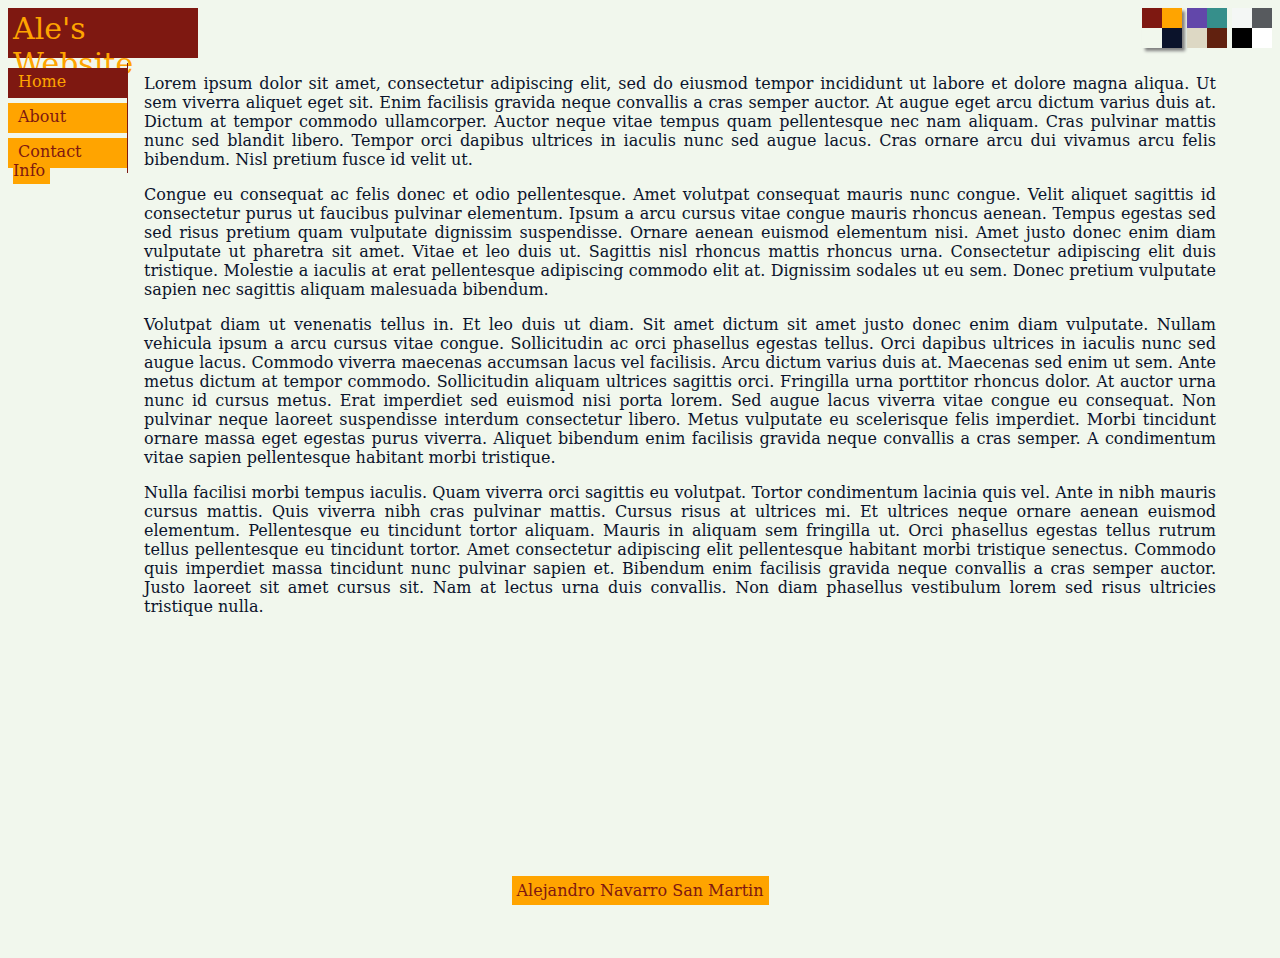
==== index.html @ 13869d69 "footer/iframe" ====
<!DOCTYPE html>
<html lang="en">
<head>
    <meta charset="UTF-8">
    <title>Alejandro's Website</title>
    <script type="text/javascript" src="https://ajax.googleapis.com/ajax/libs/jquery/3.6.1/jquery.min.js"></script>
    <link rel="stylesheet" href="style/style.css"/>

</head>
<body>
    <div class="container">
        <div class="header">
          <div class="header-logo">
            Ale's Website
          </div>

          <div class="header-settings">
            <button type="button" class="colors-button active" style="--theme-primary: #7E1811; --theme-secondary: #FFA400; --theme-bg: #F1F7ED; --theme-text: #0B132B;">
              <table cellspacing="0" cellpadding="0">
                <tr>
                  <th class="table--button" id="button1"></th>
                  <th class="table--button" id="button2"></th>
                </tr>
                <tr>
                  <th class="table--button" id="button3"></th>
                  <th class="table--button" id="button4"></th>
                </tr>
              </table>
            </button>
            <button type="button" class="colors-button" style="--theme-primary: #6247AA; --theme-secondary: #368F8B; --theme-bg: #DDD8C4; --theme-text: #61210F;">
              <table cellspacing="0" cellpadding="0">
                <tr>
                  <th class="table--button" id="button1"></th>
                  <th class="table--button" id="button2"></th>
                </tr>
                <tr>
                  <th class="table--button" id="button3"></th>
                  <th class="table--button" id="button4"></th>
                </tr>
              </table>
            </button>
            <button type="button" class="colors-button" style="--theme-primary: #F4F7F5; --theme-secondary: #575A5E; --theme-bg: #000; --theme-text: #fff;">
              <table cellspacing="0" cellpadding="0">
                <tr>
                  <th class="table--button" id="button1"></th>
                  <th class="table--button" id="button2"></th>
                </tr>
                <tr>
                  <th class="table--button" id="button3"></th>
                  <th class="table--button" id="button4"></th>
                </tr>
              </table>
            </button>
          </div>
        </div>  
        <div class="nav">
          <ul class="nav-links">
            <li class="nav-links--link active">
              <a class="nav-links--link active" href="home.html" target="iframe_window">Home</a></p>
            </li>
            <li class="nav-links--link">
              <a class="nav-links--link" href="about.html" target="iframe_window">About</a></p>
            </li>
            <li class="nav-links--link">
              <a class="nav-links--link" href="contact.html" target="iframe_window">Contact Info</a></p>
            </li>
          </ul>
        </div>
          <table style="width:100%" class="table-frame">
            <tr>
                <td>
                    <iframe src="home.html" name="iframe_window" scrolling="no" seamless></iframe>                     
                </td>
          </table>
        <div class="footer">
          <span class="footer-note">
                Alejandro Navarro San Martin
              </span>
        </div>
      </div>
      <script type="text/javascript" src="Js/project.js"></script>
</body>
</html>
---- style/style.css ----
:root {
    --primary-color: #7E1811;
    --secondary-color: #FFA400;
    --bg-color: #F1F7ED;
    --text-color: #0B132B;
    
    --theme-primary: #e0e0e0;
    --theme-secondary: #9e9e9e;
    --theme-third: #505050;
    --theme-fourth: #492e2e;
  }
  
  body {
    font-family: "Segoe UI", "Serif", "Verdana", "Arial";
    background-color: var(--bg-color);
    color: var(--text-color);
  }
  
  iframe {
    margin: 0;
    padding: 0;
    margin-top: -60px;
    border: 0;
    height: 100%;
    width: 85%;
    position: absolute;
  }

  .container {
    display: grid;
    grid-template-columns: 120px 1fr;
    grid-template-rows: 50px 1fr 30px;
    grid-gap: 5px;
  }
  
  .header {
    grid-row: 1;
    grid-column: 1 / 3;

  }
  
  .nav {
    grid-column: 1;
    grid-row: 2;
    border-right: 1px solid var(--primary-color);
  }
  
  .content {
    grid-column: 2;
    grid-row: 2;
  }

  .content-iframe {
    grid-column: 2;
    grid-row: 2;
    padding: 0;
    text-align: justify;
  }
  
  .content-frame {
    grid-column: 2;
    grid-row: 2;
    padding: 10px;
  }

  .footer {
    grid-row: 3;
    grid-column: 1 / 3;
    text-align: center;
    position: absolute;
    bottom: 0;
    margin-right: auto;
    margin-left: auto;
    left: 0px;
    right: 0px;
  }
  
  
  .header-logo {
    float: left;
    width: 190px;
    background-color: var(--primary-color);
    height: 50px;
    color: var(--secondary-color);
    font-size: 30px;
    padding: 3px 5px;
    box-sizing: border-box;
  }
  
  .header-settings {
    float: right;
    height: 50px;
  }
  
  .nav-links {
    list-style: none;
    margin: 5px 0 0 0;
    padding: 0;
  }
  
  .nav-links--link {
    color: var(--primary-color);
    background-color: var(--secondary-color);
    width: 100%;
    height: 30px;
    margin: 0 0 5px 0;
    padding: 4px 5px;
    box-sizing: border-box;
    cursor: pointer;
    text-decoration: none;
  }
  
  .nav-links--link.active,
  .nav-links--link:hover {
    background-color: var(--primary-color);
    color: var(--secondary-color);
    text-decoration: none;
  }

  .nav-links--link:visited {
    color: inherit;
    background-color: inherit;
  }

  
  .footer-note {
    color: var(--primary-color);
    background-color: var(--secondary-color);
    padding: 5px;;
  }

  .table--button {
    height: 20px;
    width: 20px;
  }
  
  #button1{
    background-color: var(--theme-primary);
  }

  #button2{
    background-color: var(--theme-secondary);
  }
  
  #button3{
    background-color: var(--theme-bg);
  }

  #button4{
    background-color: var(--theme-text);
  }

  .colors-button {
    margin: 0;
    padding: 0;
    border: none;
    width: 40px;
    height: 40px;
  }

  .colors-button:hover{
    box-shadow: 2px 2px 2px gray;
  }

  .colors-button.active{
    box-shadow: 3px 3px 3px gray;
  }
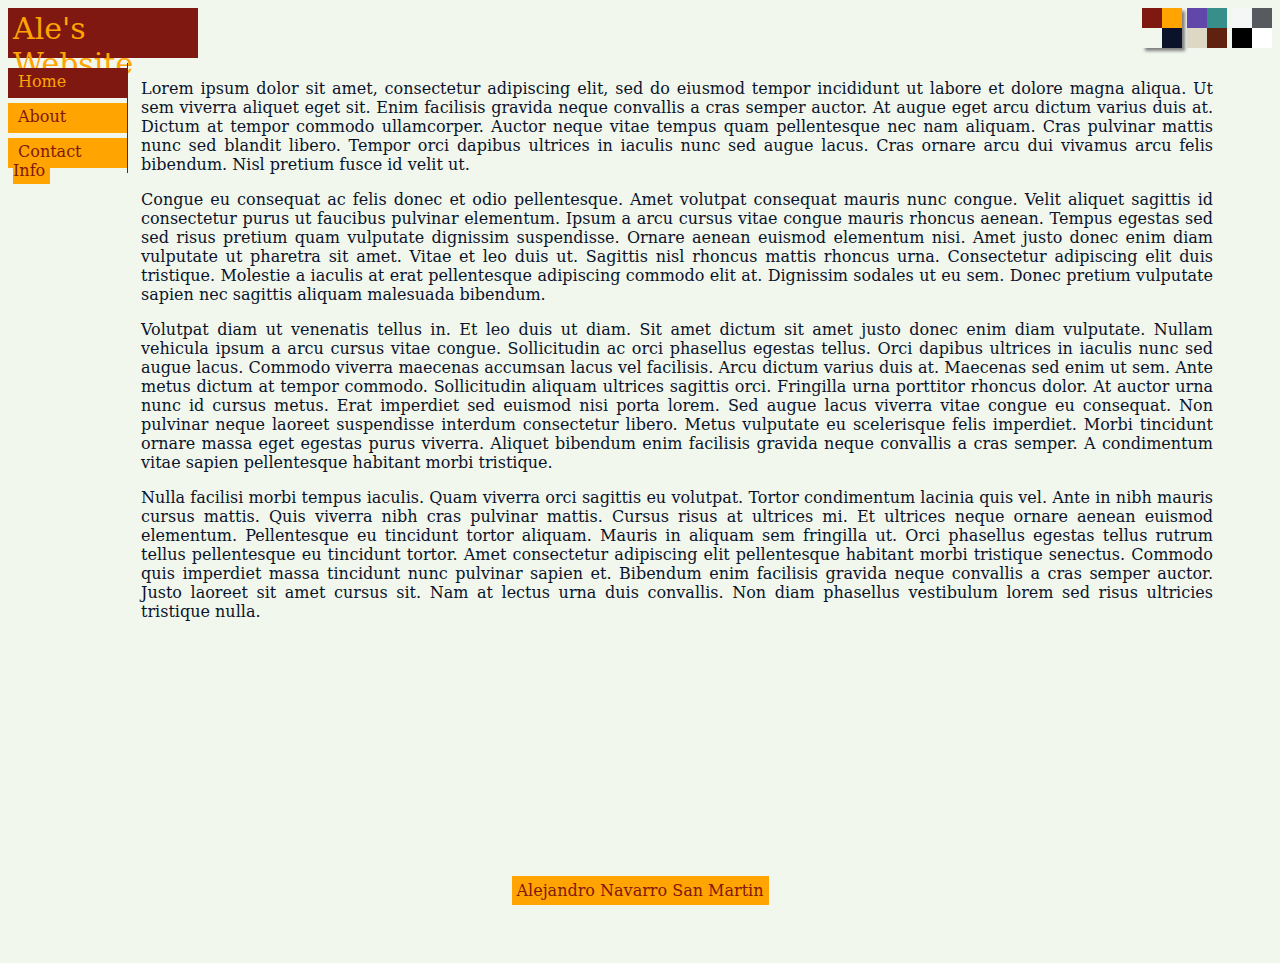
==== commit 8c2eaaa7: "update" ====
--- a/index.html
+++ b/index.html
@@ -56,22 +56,19 @@
         <div class="nav">
           <ul class="nav-links">
             <li class="nav-links--link active">
-              <a class="nav-links--link active" href="home.html" target="iframe_window">Home</a></p>
+              <a class="nav-links--link active" href="contents/home.html" target="iframe_1">Home</a></p>
             </li>
             <li class="nav-links--link">
-              <a class="nav-links--link" href="about.html" target="iframe_window">About</a></p>
+              <a class="nav-links--link" href="contents/about.html" target="iframe_1">About</a></p>
             </li>
             <li class="nav-links--link">
-              <a class="nav-links--link" href="contact.html" target="iframe_window">Contact Info</a></p>
+              <a class="nav-links--link" href="contents/contact.html" target="iframe_1">Contact Info</a></p>
             </li>
           </ul>
         </div>
-          <table style="width:100%" class="table-frame">
-            <tr>
-                <td>
-                    <iframe src="home.html" name="iframe_window" scrolling="no" seamless></iframe>                     
-                </td>
-          </table>
+        <div  id="iframe_test">
+          <iframe src="contents/home.html" name="iframe_1" scrolling="no" seamless id="iframe_1"></iframe>         
+        </div>
         <div class="footer">
           <span class="footer-note">
                 Alejandro Navarro San Martin
--- a/style/style.css
+++ b/style/style.css
@@ -19,13 +19,15 @@
   iframe {
     margin: 0;
     padding: 0;
-    margin-top: -60px;
     border: 0;
     height: 100%;
     width: 85%;
     position: absolute;
   }
 
+  #iframe_test{
+    margin-top: 0;
+  }
   .container {
     display: grid;
     grid-template-columns: 120px 1fr;
@@ -133,7 +135,23 @@
     height: 20px;
     width: 20px;
   }
-  
+
+  .colors-button {
+    margin: 0;
+    padding: 0;
+    border: none;
+    width: 40px;
+    height: 40px;
+  }
+
+  .colors-button:hover{
+    box-shadow: 2px 2px 2px gray;
+  }
+
+  .colors-button.active{
+    box-shadow: 3px 3px 3px gray;
+  }
+
   #button1{
     background-color: var(--theme-primary);
   }
@@ -150,18 +168,6 @@
     background-color: var(--theme-text);
   }
 
-  .colors-button {
-    margin: 0;
-    padding: 0;
-    border: none;
-    width: 40px;
-    height: 40px;
-  }
-
-  .colors-button:hover{
-    box-shadow: 2px 2px 2px gray;
-  }
-
-  .colors-button.active{
-    box-shadow: 3px 3px 3px gray;
+  #test{
+    color: var(--text-color);
   }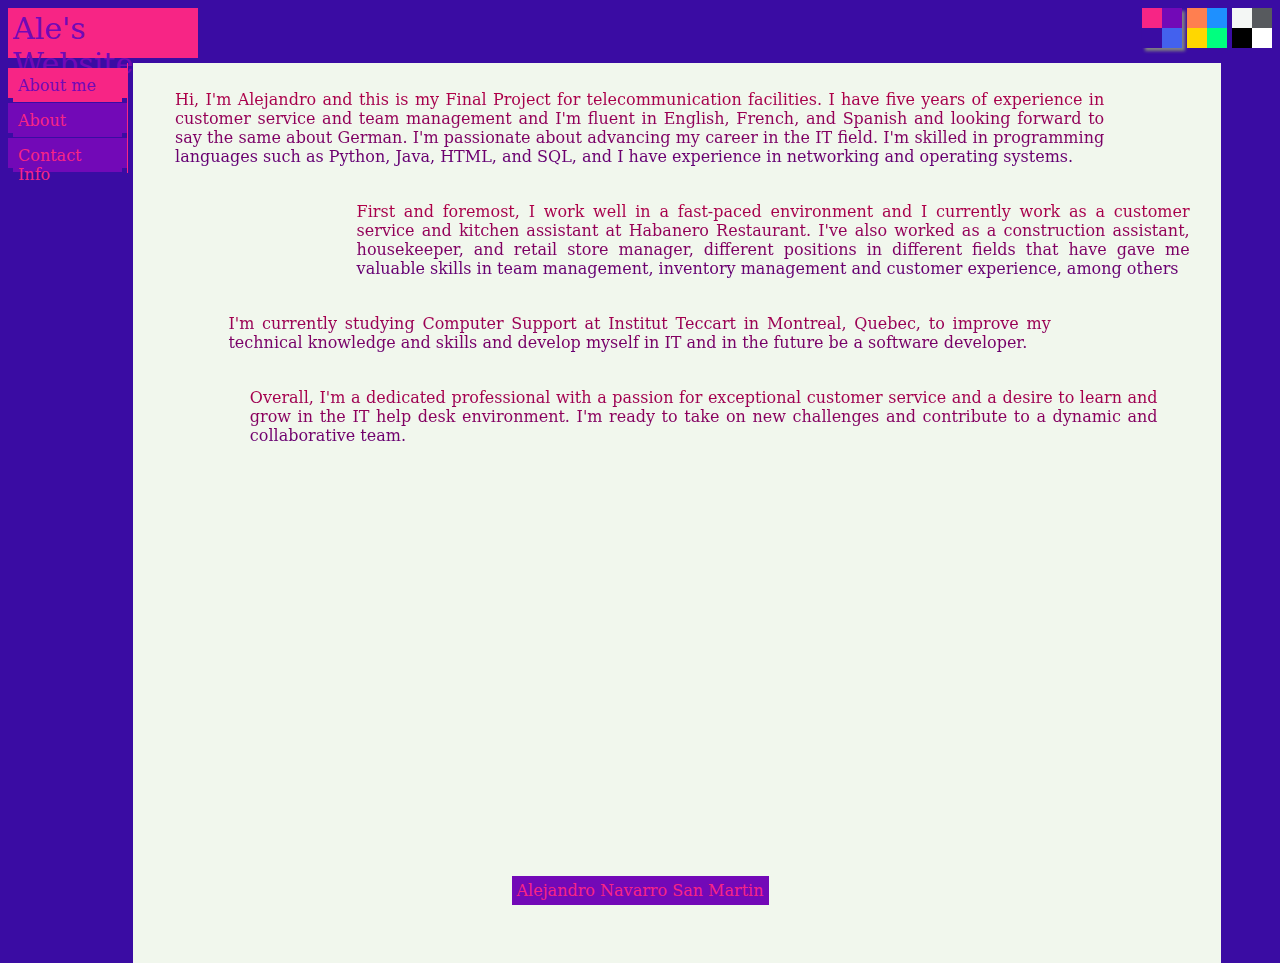
==== commit 0795ff96: "Main changes" ====
--- a/index.html
+++ b/index.html
@@ -5,7 +5,6 @@
     <title>Alejandro's Website</title>
     <script type="text/javascript" src="https://ajax.googleapis.com/ajax/libs/jquery/3.6.1/jquery.min.js"></script>
     <link rel="stylesheet" href="style/style.css"/>
-
 </head>
 <body>
     <div class="container">
@@ -15,7 +14,7 @@
           </div>
 
           <div class="header-settings">
-            <button type="button" class="colors-button active" style="--theme-primary: #7E1811; --theme-secondary: #FFA400; --theme-bg: #F1F7ED; --theme-text: #0B132B;">
+            <button type="button" class="colors-button active" id="button-color" style="--theme-primary: #F72585; --theme-secondary: #7209B7; --theme-bg: #3A0CA3; --theme-text: #4361EE;">
               <table cellspacing="0" cellpadding="0">
                 <tr>
                   <th class="table--button" id="button1"></th>
@@ -27,7 +26,7 @@
                 </tr>
               </table>
             </button>
-            <button type="button" class="colors-button" style="--theme-primary: #6247AA; --theme-secondary: #368F8B; --theme-bg: #DDD8C4; --theme-text: #61210F;">
+            <button type="button" class="colors-button" style="--theme-primary: #FF7F50; --theme-secondary: #1E90FF; --theme-bg: #FFD700; --theme-text: #00FF7F;">
               <table cellspacing="0" cellpadding="0">
                 <tr>
                   <th class="table--button" id="button1"></th>
@@ -56,7 +55,7 @@
         <div class="nav">
           <ul class="nav-links">
             <li class="nav-links--link active">
-              <a class="nav-links--link active" href="contents/home.html" target="iframe_1">Home</a></p>
+              <a class="nav-links--link active" href="contents/aboutme.html" target="iframe_1">About me</a></p>
             </li>
             <li class="nav-links--link">
               <a class="nav-links--link" href="contents/about.html" target="iframe_1">About</a></p>
@@ -66,9 +65,9 @@
             </li>
           </ul>
         </div>
-        <div  id="iframe_test">
-          <iframe src="contents/home.html" name="iframe_1" scrolling="no" seamless id="iframe_1"></iframe>         
-        </div>
+      <div id="iframe_test">
+        <iframe src="contents/aboutme.html" name="iframe_1" scrolling="no" seamless id="iframe_1" allow-same-origin></iframe>
+      </div>
         <div class="footer">
           <span class="footer-note">
                 Alejandro Navarro San Martin
--- a/style/style.css
+++ b/style/style.css
@@ -1,13 +1,13 @@
 :root {
-    --primary-color: #7E1811;
-    --secondary-color: #FFA400;
-    --bg-color: #F1F7ED;
+    --primary-color: #F72585;
+    --secondary-color: #7209B7;
+    --bg-color: #3A0CA3;
     --text-color: #0B132B;
     
     --theme-primary: #e0e0e0;
     --theme-secondary: #9e9e9e;
     --theme-third: #505050;
-    --theme-fourth: #492e2e;
+    --theme-fourth: #4361EE;
   }
   
   body {
@@ -103,6 +103,7 @@
   .nav-links--link {
     color: var(--primary-color);
     background-color: var(--secondary-color);
+    display: block;
     width: 100%;
     height: 30px;
     margin: 0 0 5px 0;
@@ -117,6 +118,44 @@
     background-color: var(--primary-color);
     color: var(--secondary-color);
     text-decoration: none;
+    position: relative;
+    animation: glitch 1s;
+  }
+
+  @keyframes glitch {
+    0% {
+      transform: translate(0, 0);
+    }
+    25% {
+      transform: translate(-5px, 5px);
+    }
+    50% {
+      transform: translate(5px, -5px);
+    }
+    75% {
+      transform: translate(-5px, 0);
+    }
+    100% {
+      transform: translate(0, 0);
+    }
+  }
+  
+  @keyframes glitch-text {
+    0% {
+      clip: rect(0, auto, auto, 0);
+    }
+    25% {
+      clip: rect(5px, auto, auto, 0);
+    }
+    50% {
+      clip: rect(10px, auto, auto, 0);
+    }
+    75% {
+      clip: rect(15px, auto, auto, 0);
+    }
+    100% {
+      clip: rect(20px, auto, auto, 0);
+    }
   }
 
   .nav-links--link:visited {
@@ -146,10 +185,17 @@
 
   .colors-button:hover{
     box-shadow: 2px 2px 2px gray;
+    position: relative;
+    animation: glitch 1s;
   }
 
   .colors-button.active{
     box-shadow: 3px 3px 3px gray;
+  }
+
+  .am-blank {
+    width: 10%;
+    height: auto;
   }
 
   #button1{
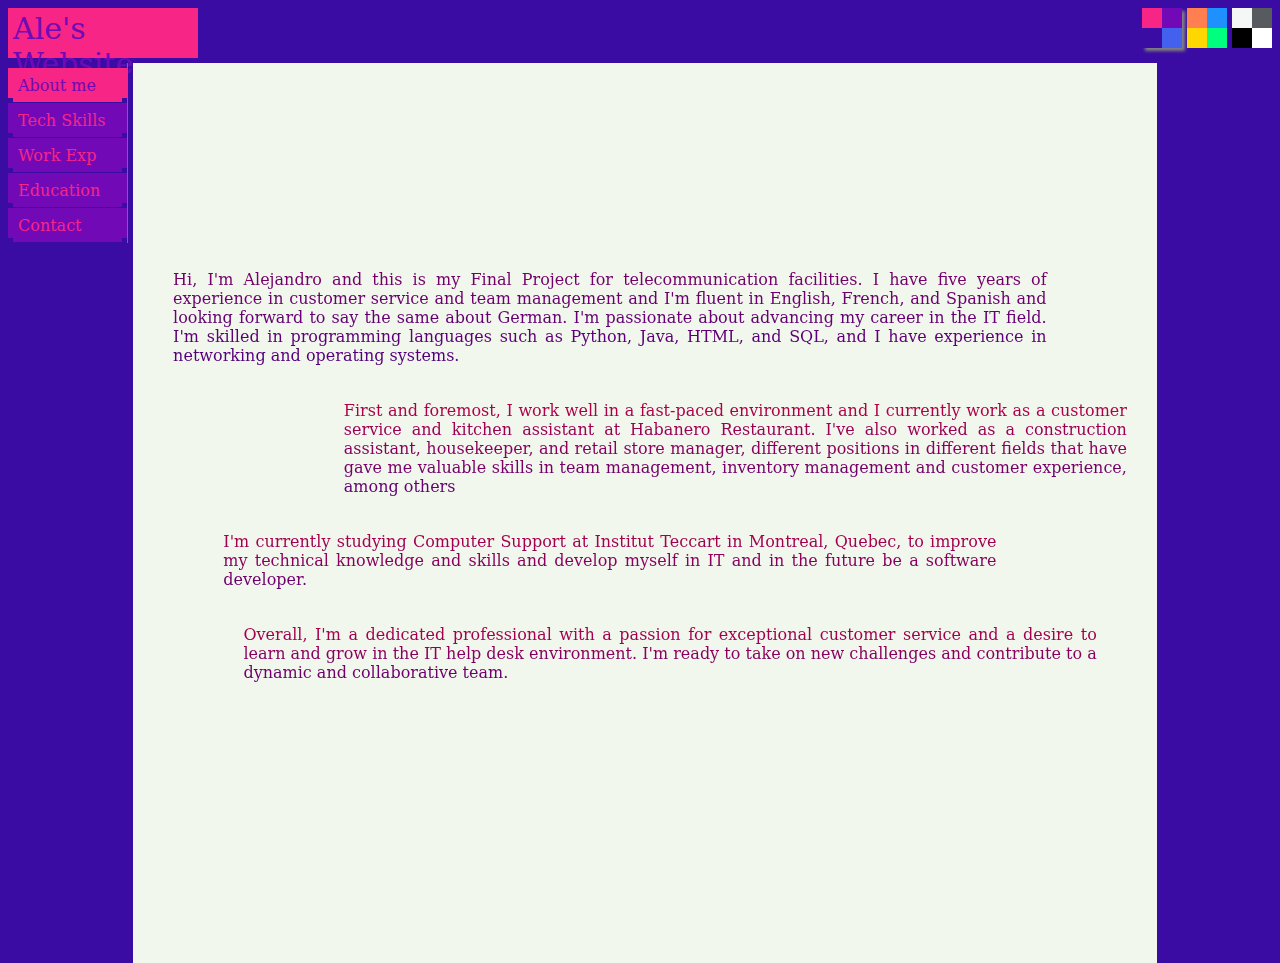
==== commit f6318f72: "Added new pages" ====
--- a/index.html
+++ b/index.html
@@ -58,22 +58,23 @@
               <a class="nav-links--link active" href="contents/aboutme.html" target="iframe_1">About me</a></p>
             </li>
             <li class="nav-links--link">
-              <a class="nav-links--link" href="contents/about.html" target="iframe_1">About</a></p>
+              <a class="nav-links--link" href="contents/techskills.html" target="iframe_1">Tech Skills</a></p>
             </li>
             <li class="nav-links--link">
-              <a class="nav-links--link" href="contents/contact.html" target="iframe_1">Contact Info</a></p>
+              <a class="nav-links--link" href="contents/workexp.html" target="iframe_1">Work Exp</a></p>
+            </li>
+            <li class="nav-links--link">
+              <a class="nav-links--link" href="contents/education.html" target="iframe_1">Education</a></p>
+            </li>
+            <li class="nav-links--link">
+              <a class="nav-links--link" href="contents/contact.html" target="iframe_1">Contact</a></p>
             </li>
           </ul>
         </div>
       <div id="iframe_test">
-        <iframe src="contents/aboutme.html" name="iframe_1" scrolling="no" seamless id="iframe_1" allow-same-origin></iframe>
+        <iframe src="contents/aboutme.html" name="iframe_1" id="iframe_1" allow-same-origin></iframe>
       </div>
-        <div class="footer">
-          <span class="footer-note">
-                Alejandro Navarro San Martin
-              </span>
-        </div>
-      </div>
-      <script type="text/javascript" src="Js/project.js"></script>
+    </div>
+    <script type="text/javascript" src="Js/project.js"></script>
 </body>
 </html>--- a/style/style.css
+++ b/style/style.css
@@ -21,8 +21,9 @@
     padding: 0;
     border: 0;
     height: 100%;
-    width: 85%;
+    width: 80%;
     position: absolute;
+    overflow: auto;
   }
 
   #iframe_test{
@@ -66,15 +67,10 @@
   }
 
   .footer {
-    grid-row: 3;
-    grid-column: 1 / 3;
-    text-align: center;
     position: absolute;
     bottom: 0;
-    margin-right: auto;
-    margin-left: auto;
-    left: 0px;
-    right: 0px;
+    width: 100%;
+    height: 50px;
   }
   
   
@@ -193,10 +189,6 @@
     box-shadow: 3px 3px 3px gray;
   }
 
-  .am-blank {
-    width: 10%;
-    height: auto;
-  }
 
   #button1{
     background-color: var(--theme-primary);
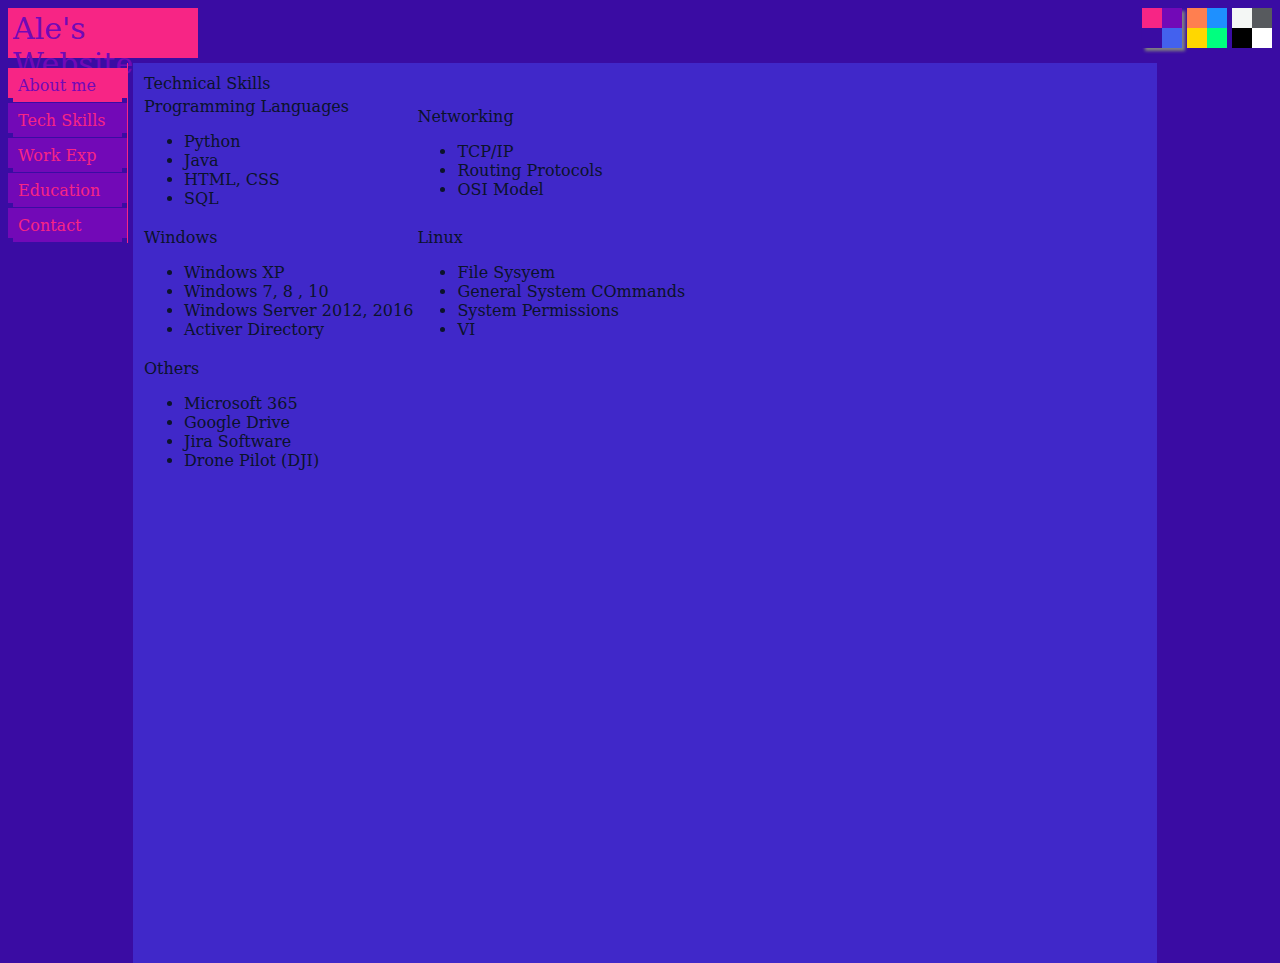
==== commit 20b6a1dc: "Tech Skills and finishing touches for the headings" ====
--- a/index.html
+++ b/index.html
@@ -72,7 +72,7 @@
           </ul>
         </div>
       <div id="iframe_test">
-        <iframe src="contents/aboutme.html" name="iframe_1" id="iframe_1" allow-same-origin></iframe>
+        <iframe src="contents/techskills.html" name="iframe_1" id="iframe_1" allow-same-origin></iframe>
       </div>
     </div>
     <script type="text/javascript" src="Js/project.js"></script>
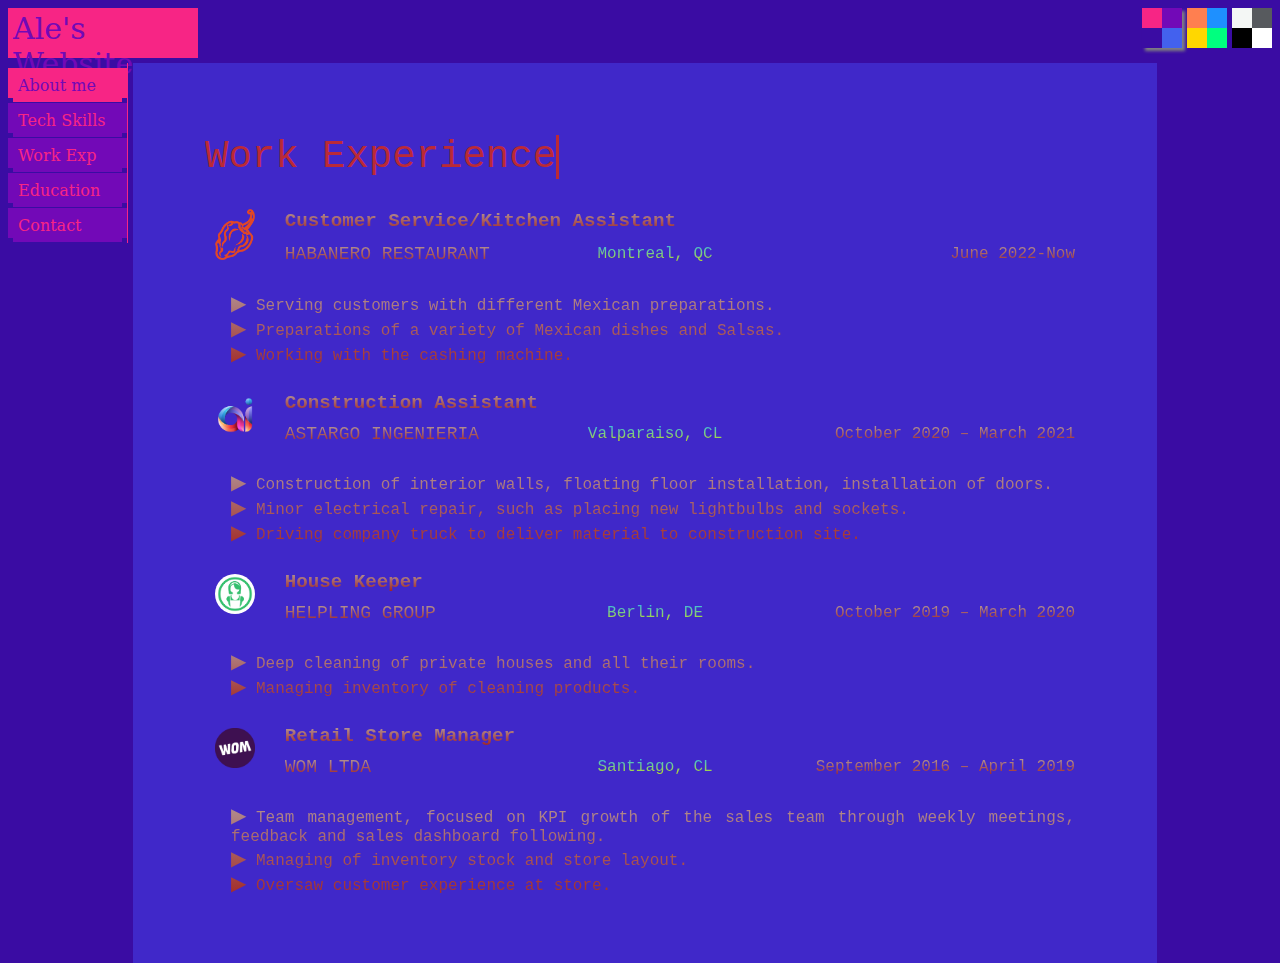
==== commit 7968e634: "Finish with Tech, work and ed" ====
--- a/index.html
+++ b/index.html
@@ -72,7 +72,7 @@
           </ul>
         </div>
       <div id="iframe_test">
-        <iframe src="contents/techskills.html" name="iframe_1" id="iframe_1" allow-same-origin></iframe>
+        <iframe src="contents/workexp.html" name="iframe_1" id="iframe_1" allow-same-origin></iframe>
       </div>
     </div>
     <script type="text/javascript" src="Js/project.js"></script>
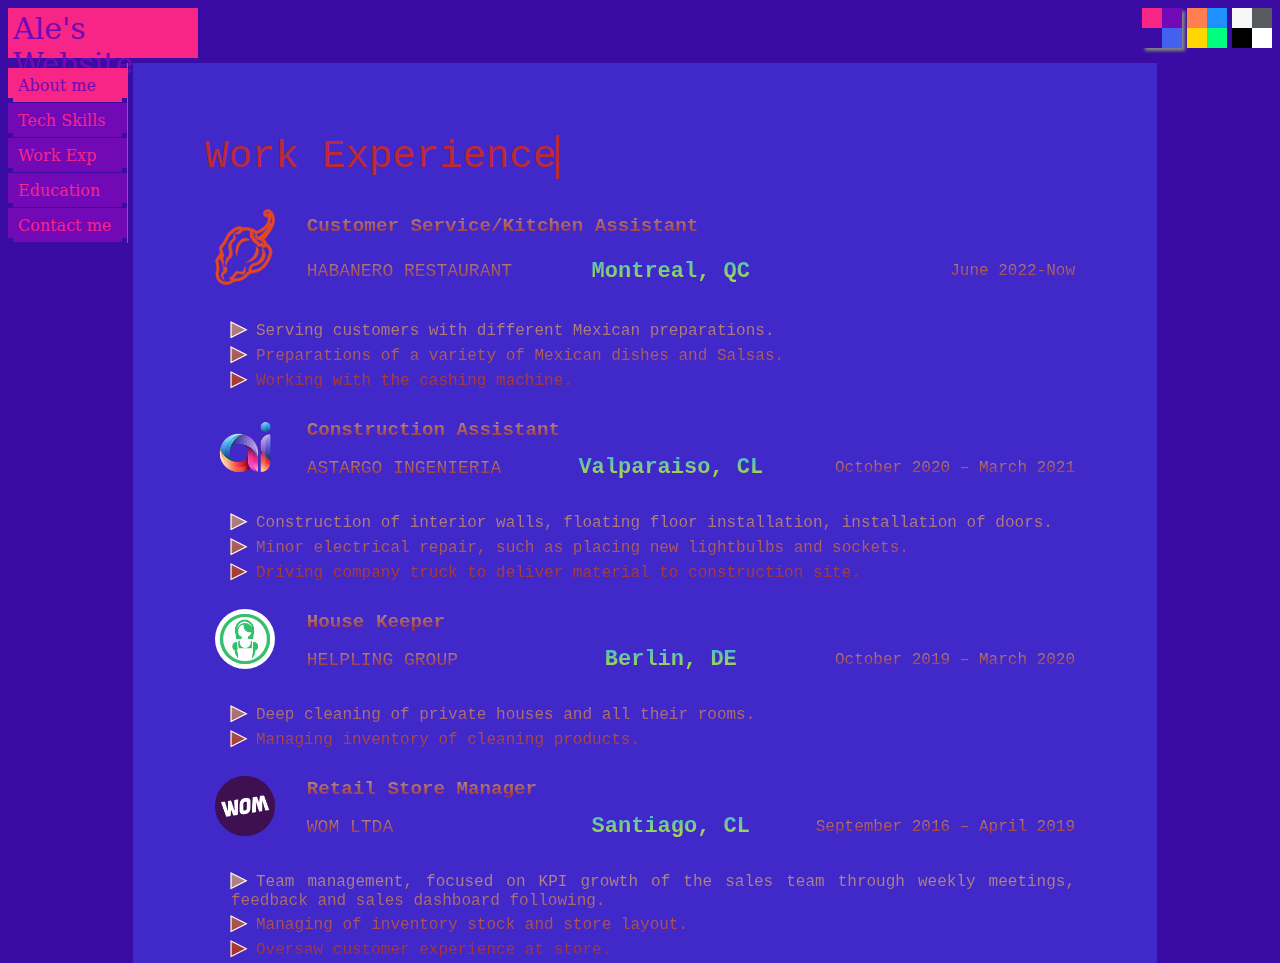
==== commit c9d018fc: "Finish Education" ====
--- a/index.html
+++ b/index.html
@@ -67,7 +67,7 @@
               <a class="nav-links--link" href="contents/education.html" target="iframe_1">Education</a></p>
             </li>
             <li class="nav-links--link">
-              <a class="nav-links--link" href="contents/contact.html" target="iframe_1">Contact</a></p>
+              <a class="nav-links--link" href="contents/contact.html" target="iframe_1">Contact me</a></p>
             </li>
           </ul>
         </div>
